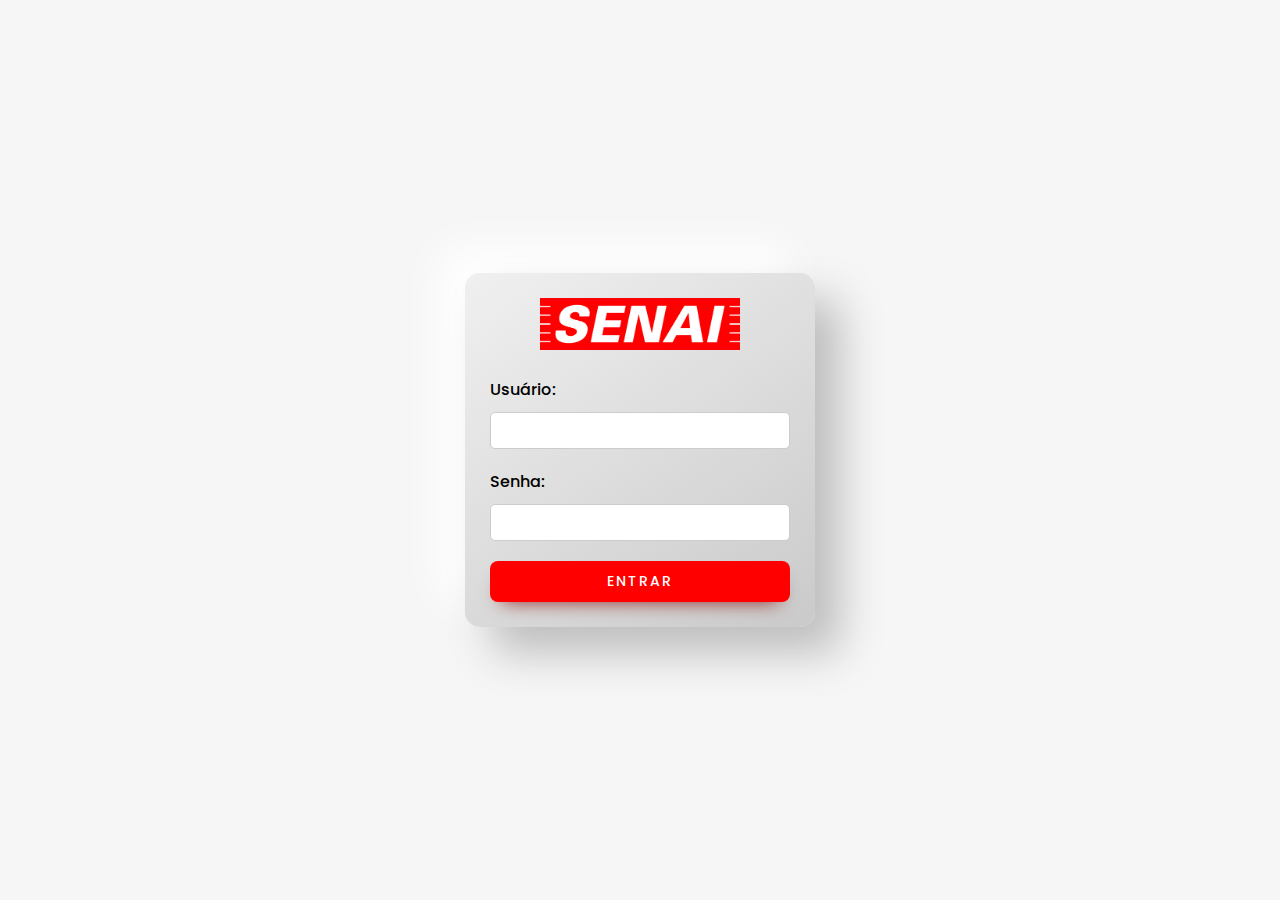
==== index.html @ 1abd08a0 "sending files" ====
<!DOCTYPE html>
<html lang="pt-br">
<head>
    <meta charset="UTF-8">
    <meta name="viewport" content="width=device-width, initial-scale=1.0">
    <title>Tela de Login</title>
    <link rel="stylesheet" href="style.css">
</head>
<body>
    <div class="login-container">
        <img src="img/SENAI_logo.png" alt="Logo" class="logo-login">
        <form id="loginForm">
            <div class="input-group">
                <label for="username">Usuário:</label>
                <input type="text" id="username" name="username" required>
                <span class="error-message" id="usernameError"></span>
            </div>
            <div class="input-group">
                <label for="password">Senha:</label>
                <input type="password" id="password" name="password" required>
                <span class="error-message" id="passwordError"></span>
            </div>
            <button type="submit">Entrar</button>
        </form>
    </div>
    <script src="script.js"></script>
</body>
</html>
---- style.css ----
@import url('https://fonts.googleapis.com/css2?family=Poppins:ital,wght@0,100;0,200;0,300;0,400;0,500;0,600;0,700;0,800;0,900;1,100;1,200;1,300;1,400;1,500;1,600;1,700;1,800;1,900&display=swap');

* {
    margin: 0;
    padding: 0;
    box-sizing: border-box;
}

body {
    font-family: "Poppins", sans-serif;
    font-weight: 500;
    font-style: normal;
    background-color: #f6f6f6;
    display: flex;
    justify-content: center;
    align-items: center;
    height: 100vh;
    margin: 0;
    position: relative;
}

.logo-login {
    width: 200px; 
    height: auto;
    margin-bottom: 20px;
}

.login-container {
    background-color: #e8e7e7;
    padding: 25px;
    border-radius: 15px;
    background: linear-gradient(145deg, #f0f0f0, #cacaca);
    box-shadow: 26px 26px 43px #bebebe, -26px -26px 43px #ffffff;
    width: 350px;
    text-align: center;
}

.input-group {
    margin-bottom: 20px;
    text-align: left;
}

.input-group label {
    display: block;
    margin-bottom: 10px;
}

.input-group input {
    width: 100%;
    padding: 10px;
    border: 1px solid #ccc;
    border-radius: 5px;
    box-sizing: border-box;
}

.error-message {
    color: red;
    font-size: 12px;
    display: none;
}

button {
    font-family: "Poppins", sans-serif;
    font-weight: 500;
    font-style: bold;
    width: 100%;
    background-color: #ff0000;
    color: rgb(255, 255, 255);
    border: none;
    padding: 10px 10px;
    border-radius: 8px;
    text-transform: uppercase;
    cursor: pointer;
    letter-spacing: 2px;
    font-style: bold;
    font-size: 14px;
    box-shadow: 0px 10px 20px -12px #850000;
}

button:hover {
    background-color: #cb0101;
}

/* DEIXAR RESPONSIVO */
/* @media (max-width: 768px) {
    .login-container {
        width: 90vw;
        padding: 20px;
        border-radius: 10px;
        box-shadow: 20px 20px 30px #bebebe, -20px -20px 30px #ffffff;
    }

    .logo-login {
        width: 150px;
        margin-bottom: 15px;
    }

    .input-group label {
        margin-bottom: 8px;
    }

    .input-group input {
        padding: 8px;
    }

    button {
        padding: 10px;
        font-size: 13px;
        box-shadow: 0px 8px 16px -10px #850000;
    }
} */
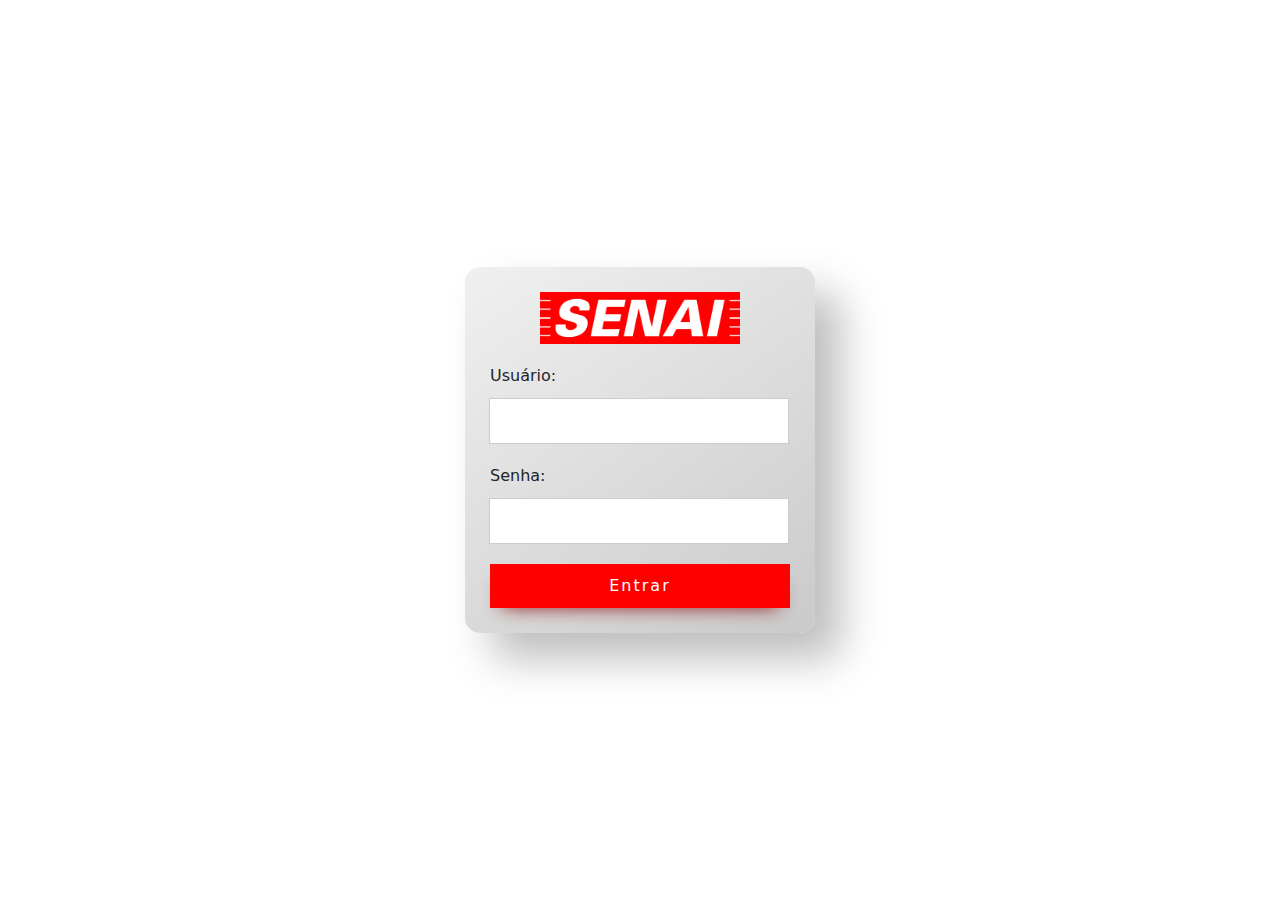
==== commit 2c89a84e: "fix api problmes (solve api url and cors)" ====
--- a/index.html
+++ b/index.html
@@ -1,28 +1,31 @@
 <!DOCTYPE html>
 <html lang="pt-br">
-<head>
-    <meta charset="UTF-8">
-    <meta name="viewport" content="width=device-width, initial-scale=1.0">
+  <head>
+    <meta charset="UTF-8" />
+    <meta name="viewport" content="width=device-width, initial-scale=1.0" />
     <title>Tela de Login</title>
-    <link rel="stylesheet" href="style.css">
-</head>
-<body>
+    <link rel="stylesheet" href="./src/css/font-awesome.min.css" />
+    <link rel="stylesheet" href="./src/css/style.css" />
+    <link rel="stylesheet" href="./src/css/bootstrap.css" />
+  </head>
+  <body>
     <div class="login-container">
-        <img src="img/SENAI_logo.png" alt="Logo" class="logo-login">
-        <form id="loginForm">
-            <div class="input-group">
-                <label for="username">Usuário:</label>
-                <input type="text" id="username" name="username" required>
-                <span class="error-message" id="usernameError"></span>
-            </div>
-            <div class="input-group">
-                <label for="password">Senha:</label>
-                <input type="password" id="password" name="password" required>
-                <span class="error-message" id="passwordError"></span>
-            </div>
-            <button type="submit">Entrar</button>
-        </form>
+      <img src="./src/img/SENAI_logo.png" alt="Logo" class="logo-login" />
+      <form id="loginForm">
+        <div class="input-group">
+          <label for="username">Usuário:</label>
+          <input type="text" id="username" name="username" required />
+          <span class="error-message" id="usernameError"></span>
+        </div>
+        <div class="input-group">
+          <label for="password">Senha:</label>
+          <input type="password" id="password" name="password" required />
+          <span class="error-message" id="passwordError"></span>
+        </div>
+        <button type="submit">Entrar</button>
+      </form>
     </div>
-    <script src="script.js"></script>
-</body>
-</html>+    <div id="notification-area"></div>
+    <script src="./src/js/script.js"></script>
+  </body>
+</html>
--- a/src/css/style.css
+++ b/src/css/style.css
@@ -0,0 +1,190 @@
+@import url("https://fonts.googleapis.com/css2?family=Poppins:ital,wght@0,100;0,200;0,300;0,400;0,500;0,600;0,700;0,800;0,900;1,100;1,200;1,300;1,400;1,500;1,600;1,700;1,800;1,900&display=swap");
+
+* {
+  margin: 0;
+  padding: 0;
+  box-sizing: border-box;
+}
+
+body {
+  font-family: "Poppins", sans-serif;
+  font-weight: 500;
+  font-style: normal;
+  background-color: #f6f6f6;
+  display: flex;
+  justify-content: center;
+  align-items: center;
+  height: 100vh;
+  margin: 0;
+  position: relative;
+}
+
+.logo-login {
+  width: 200px;
+  height: auto;
+  margin-bottom: 20px;
+}
+
+.login-container {
+  background-color: #e8e7e7;
+  padding: 25px;
+  border-radius: 15px;
+  background: linear-gradient(145deg, #f0f0f0, #cacaca);
+  box-shadow: 26px 26px 43px #bebebe, -26px -26px 43px #ffffff;
+  width: 350px;
+  text-align: center;
+}
+
+.input-group {
+  margin-bottom: 20px;
+  text-align: left;
+}
+
+.input-group label {
+  display: block;
+  margin-bottom: 10px;
+}
+
+.input-group input {
+  width: 100%;
+  padding: 10px;
+  border: 1px solid #ccc;
+  border-radius: 5px;
+  box-sizing: border-box;
+}
+
+.error-message {
+  color: red;
+  font-size: 12px;
+  display: none;
+}
+
+button {
+  font-family: "Poppins", sans-serif;
+  font-weight: 500;
+  font-style: bold;
+  width: 100%;
+  background-color: #ff0000;
+  color: rgb(255, 255, 255);
+  border: none;
+  padding: 10px 10px;
+  border-radius: 8px;
+  text-transform: uppercase;
+  cursor: pointer;
+  letter-spacing: 2px;
+  font-style: bold;
+  font-size: 14px;
+  box-shadow: 0px 10px 20px -12px #850000;
+}
+
+button:hover {
+  background-color: #cb0101;
+}
+
+/* DEIXAR RESPONSIVO */
+/* @media (max-width: 768px) {
+    .login-container {
+        width: 90vw;
+        padding: 20px;
+        border-radius: 10px;
+        box-shadow: 20px 20px 30px #bebebe, -20px -20px 30px #ffffff;
+    }
+
+    .logo-login {
+        width: 150px;
+        margin-bottom: 15px;
+    }
+
+    .input-group label {
+        margin-bottom: 8px;
+    }
+
+    .input-group input {
+        padding: 8px;
+    }
+
+    button {
+        padding: 10px;
+        font-size: 13px;
+        box-shadow: 0px 8px 16px -10px #850000;
+    }
+} */
+
+#notification-area {
+  position: fixed;
+  top: 0px;
+  right: 10px;
+  width: 300px;
+  display: none;
+  flex-direction: column;
+}
+
+#notification-area .notification {
+  position: relative;
+  padding-left: 50px;
+  padding-right: 10px;
+  padding-top: 15px;
+  padding-bottom: 15px;
+  background: #111;
+  color: #34495e;
+  font-size: 14px;
+  border-radius: 5px;
+  margin: 5px 0px;
+  opacity: 0;
+  left: 20px;
+  min-height: 6vh !important;
+  animation: showNotification 500ms ease-in-out forwards;
+}
+
+@keyframes showNotification {
+  to {
+    opacity: 1;
+    left: 0px;
+  }
+}
+
+#notification-area .notification-color.success {
+  position: absolute !important;
+  width: 5px !important;
+  height: 100%;
+  top: 0px;
+  left: 0px;
+  border-bottom-left-radius: 5px;
+  border-top-left-radius: 5px;
+  background-color: #2ecc71 !important;
+}
+
+#notification-area .notification-color.danger {
+  position: absolute !important;
+  width: 5px !important;
+  height: 100%;
+  top: 0px;
+  left: 0px;
+  border-bottom-left-radius: 5px;
+  border-top-left-radius: 5px;
+  background-color: #e74c3c !important;
+}
+
+#notification-area .notification.success {
+  background: white;
+  box-shadow: 0 8px 16px 0 rgba(0, 0, 0, 0.2);
+}
+
+#notification-area .notification.danger {
+  background: white;
+  box-shadow: 0 8px 16px 0 rgba(0, 0, 0, 0.2);
+}
+
+#notification-area .notification-icon.success {
+  position: absolute !important;
+  left: 15px;
+  top: 17px;
+  color: #2ecc71 !important;
+}
+
+#notification-area .notification-icon.danger {
+  position: absolute !important;
+  left: 15px;
+  top: 17px;
+  color: #e74c3c !important;
+}
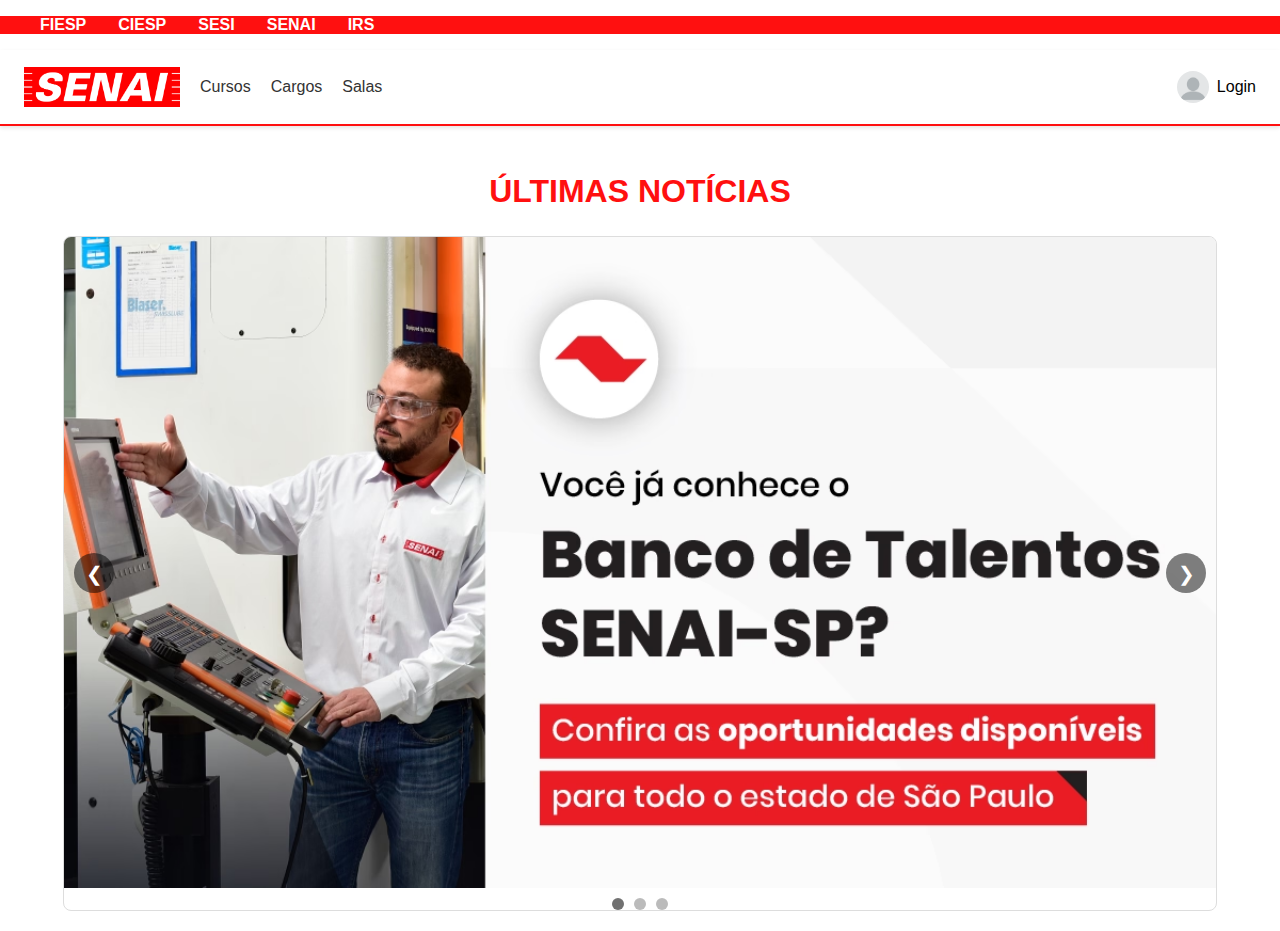
==== commit 3430d5a0: "updating" ====
--- a/index.html
+++ b/index.html
@@ -1,31 +1,74 @@
-<!DOCTYPE html>
-<html lang="pt-br">
-  <head>
-    <meta charset="UTF-8" />
-    <meta name="viewport" content="width=device-width, initial-scale=1.0" />
-    <title>Tela de Login</title>
-    <link rel="stylesheet" href="./src/css/font-awesome.min.css" />
-    <link rel="stylesheet" href="./src/css/style.css" />
-    <link rel="stylesheet" href="./src/css/bootstrap.css" />
-  </head>
-  <body>
-    <div class="login-container">
-      <img src="./src/img/SENAI_logo.png" alt="Logo" class="logo-login" />
-      <form id="loginForm">
-        <div class="input-group">
-          <label for="username">Usuário:</label>
-          <input type="text" id="username" name="username" required />
-          <span class="error-message" id="usernameError"></span>
-        </div>
-        <div class="input-group">
-          <label for="password">Senha:</label>
-          <input type="password" id="password" name="password" required />
-          <span class="error-message" id="passwordError"></span>
-        </div>
-        <button type="submit">Entrar</button>
-      </form>
-    </div>
-    <div id="notification-area"></div>
-    <script src="./src/js/script.js"></script>
-  </body>
-</html>
+<!DOCTYPE html>
+<html lang="pt-BR">
+
+<head>
+    <meta charset="UTF-8">
+    <meta name="viewport" content="width=device-width, initial-scale=1.0">
+    <title>Home</title>
+    <link rel="stylesheet" href="src/css/home.css">
+</head>
+
+<body>
+    <!-- Navbar -->
+    <div style="width: 100vw; background-color: #ff1010;">
+        <ul style="display: flex; flex-direction: row; list-style: none; gap: 32px; margin-left: auto;">
+            <li style="font-weight: bold; color: #ffffff;">FIESP</li>
+            <li style="font-weight: bold; color: #ffffff;">CIESP</li>
+            <li style="font-weight: bold; color: #ffffff;">SESI</li>
+            <li style="font-weight: bold; color: #ffffff;">SENAI</li>
+            <li style="font-weight: bold; color: #ffffff;">IRS</li>
+        </ul>
+    </div>
+    <nav class="navbar">
+        <a href="#" class="logo">
+            <img src="src/img/SENAI_logo.png" alt="Logo">
+        </a>
+
+        <ul class="nav-links">
+            <li><a href="#">Cursos</a></li>
+            <li><a href="#">Cargos</a></li>
+            <li><a href="#">Salas</a></li>
+        </ul>
+
+        <div class="login" style="display: flex; justify-content: center; align-items: center; margin-left: auto;">
+            <img style="width: 32px; height: 32px; border-radius: 100%; margin-right: 8px;"
+                src="src/img/blank-profile-picture-973460_960_720.webp" alt="">
+            <a href="login.html" class="login"><p>Login</p></a>
+        </div>
+    </nav>
+
+    <!-- Últimas Notícias -->
+    <div class="container">
+        <h2>ÚLTIMAS NOTÍCIAS</h2>
+        <div class="carousel">
+            <div class="carousel-images">
+                <div class="carousel-item active">
+                    <a href="https://www.sp.senai.br/noticia/banco-de-talentos-senai-sp-2" target="_blank">
+                        <img src="src/img/noticia1.avif" alt="Notícia 1">
+                    </a>
+                </div>
+                <div class="carousel-item">
+                    <a href="https://www.sp.senai.br/noticia/senai-sp-oferece-cursos-de-drone-para-atender-crescente-demanda-da-industria"
+                        target="_blank">
+                        <img src="src/img/noticia2.avif" alt="Notícia 2">
+                    </a>
+                </div>
+                <div class="carousel-item">
+                    <a href="https://www.sp.senai.br/noticia/senai-sp-abre-90-mil-vagas-para-capacitacao-gratuita-em--tecnologia-da-informacao-em-2024"
+                        target="_blank">
+                        <img src="src/img/noticia3.avif" alt="Notícia 3">
+                    </a>
+                </div>
+            </div>
+            <button class="carousel-control prev" onclick="prevSlide()">&#10094;</button>
+            <button class="carousel-control next" onclick="nextSlide()">&#10095;</button>
+            <div class="carousel-indicators">
+
+            </div>
+        </div>
+    </div>
+
+    <script src="src/js/home.js"></script>
+</body>
+
+</html>--- a/src/css/home.css
+++ b/src/css/home.css
@@ -0,0 +1,125 @@
+body {
+    font-family: Arial, sans-serif;
+    margin: 0;
+    padding: 0;
+    overflow-x:hidden;
+}
+
+.login a {
+    color: unset;
+    text-decoration: none;
+}
+
+.navbar {
+    display: flex;
+    align-items: center;
+    /* background-color: #f8f8f8; */
+    padding: 12px 24px;
+    box-shadow: 0 2px 4px rgba(0, 0, 0, 0.1);
+    border-bottom: 2px solid #ff1010
+}
+
+.navbar .logo img {
+    height: 40px;
+}
+
+.navbar .nav-links {
+    list-style: none;
+    margin: 0;
+    padding: 0;
+    display: flex;
+}
+
+.navbar .logo {
+    display: flex;
+    justify-content: center;
+    align-items: center;
+}
+
+.navbar .nav-links li {
+    margin-left: 20px;
+}
+
+.navbar .nav-links a {
+    text-decoration: none;
+    color: #333;
+}
+
+.container {
+    max-width: 1200px;
+    margin: 0 auto;
+    padding: 20px;
+}
+
+.container h2 {
+    text-align: center;
+    font-size: 32px;
+    color: #ff1010
+}
+
+.carousel {
+    position: relative;
+    width: calc(100vw - 128px);
+    margin: 0 auto; /* Centraliza o carrossel */
+    overflow: hidden;
+    border: 1px solid #ddd; /* Adiciona uma borda ao carrossel */
+    border-radius: 8px; /* Adiciona bordas arredondadas */
+}
+
+.carousel-images {
+    display: flex;
+    transition: transform 0.5s ease-in-out;
+}
+
+.carousel-item {
+    min-width: 100%;
+    box-sizing: border-box;
+}
+
+.carousel-item img {
+    width: 100%;
+    vertical-align: middle;
+}
+
+.carousel-control {
+    position: absolute;
+    top: 50%;
+    width: 40px;
+    height: 40px;
+    background: rgba(0, 0, 0, 0.5);
+    color: #fff;
+    border: none;
+    cursor: pointer;
+    font-size: 20px;
+    line-height: 40px;
+    text-align: center;
+    transform: translateY(-50%);
+    border-radius: 50%; /* Adiciona bordas arredondadas aos botões de controle */
+}
+
+.carousel-control.prev {
+    left: 10px;
+}
+
+.carousel-control.next {
+    right: 10px;
+}
+
+.carousel-indicators {
+    display: flex;
+    justify-content: center;
+    margin-top: 10px;
+}
+
+.carousel-indicator {
+    width: 12px;
+    height: 12px;
+    background-color: #bbb;
+    border-radius: 50%;
+    margin: 0 5px;
+    cursor: pointer;
+}
+
+.carousel-indicator.active {
+    background-color: #717171;
+}
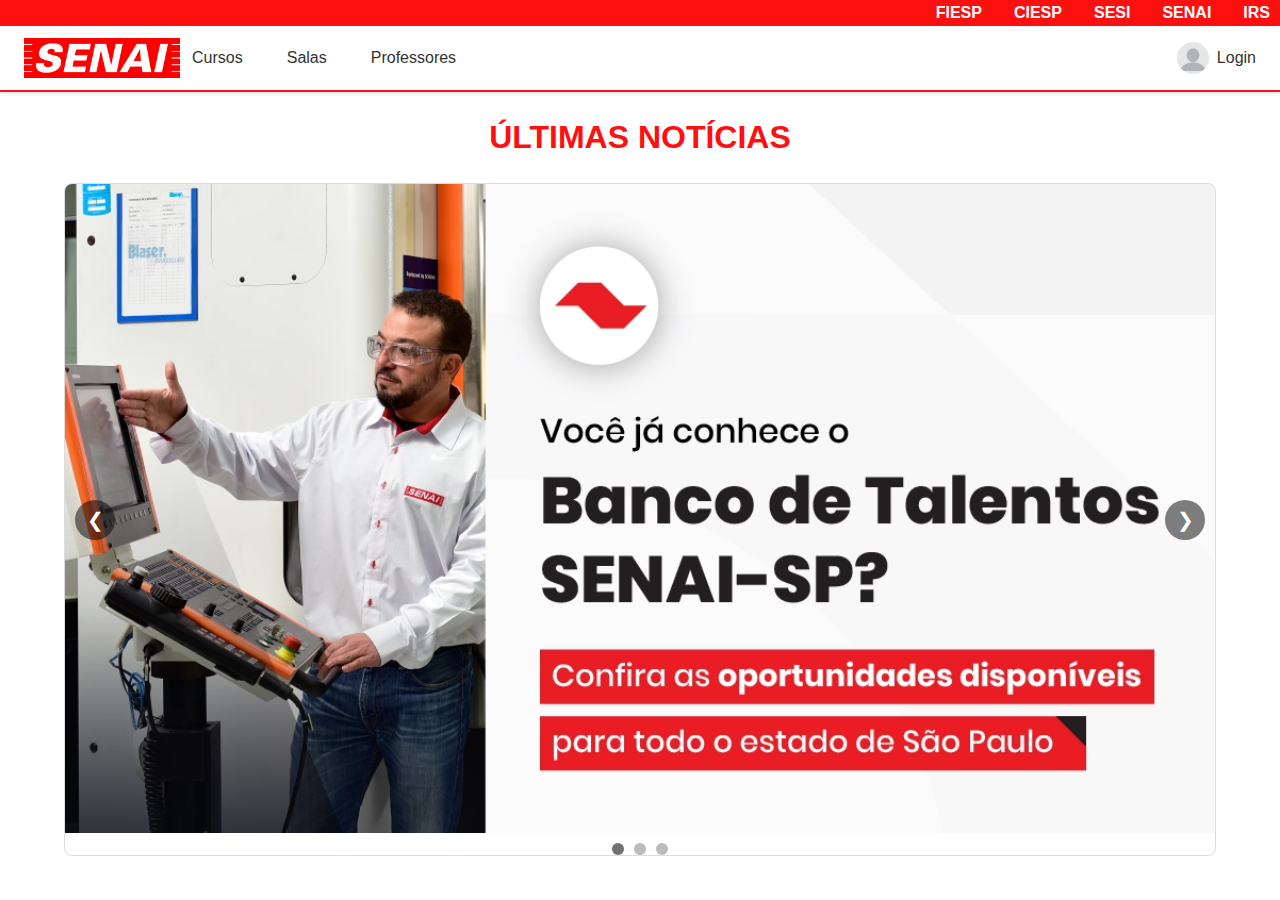
==== commit a8dc937c: "big update" ====
--- a/index.html
+++ b/index.html
@@ -4,71 +4,69 @@
 <head>
     <meta charset="UTF-8">
     <meta name="viewport" content="width=device-width, initial-scale=1.0">
-    <title>Home</title>
+    <title>SENAI</title>
     <link rel="stylesheet" href="src/css/home.css">
+    <link rel="stylesheet" href="src/css/scrollbar.css">
 </head>
 
 <body>
-    <!-- Navbar -->
-    <div style="width: 100vw; background-color: #ff1010;">
-        <ul style="display: flex; flex-direction: row; list-style: none; gap: 32px; margin-left: auto;">
-            <li style="font-weight: bold; color: #ffffff;">FIESP</li>
-            <li style="font-weight: bold; color: #ffffff;">CIESP</li>
-            <li style="font-weight: bold; color: #ffffff;">SESI</li>
-            <li style="font-weight: bold; color: #ffffff;">SENAI</li>
-            <li style="font-weight: bold; color: #ffffff;">IRS</li>
+    <!-- Header Bar -->
+    <div class="header-bar">
+        <ul class="header-links">
+            <li>FIESP</li>
+            <li>CIESP</li>
+            <li>SESI</li>
+            <li>SENAI</li>
+            <li>IRS</li>
         </ul>
     </div>
+
+    <!-- Navbar -->
     <nav class="navbar">
         <a href="#" class="logo">
-            <img src="src/img/SENAI_logo.png" alt="Logo">
+            <img src="src/img/SENAI_logo.png" alt="Logo SENAI">
         </a>
 
         <ul class="nav-links">
             <li><a href="#">Cursos</a></li>
-            <li><a href="#">Cargos</a></li>
             <li><a href="#">Salas</a></li>
+            <li><a href="#">Professores</a></li>
         </ul>
 
-        <div class="login" style="display: flex; justify-content: center; align-items: center; margin-left: auto;">
-            <img style="width: 32px; height: 32px; border-radius: 100%; margin-right: 8px;"
-                src="src/img/blank-profile-picture-973460_960_720.webp" alt="">
-            <a href="login.html" class="login"><p>Login</p></a>
+        <div class="login">
+            <img src="src/img/blank-profile-picture-973460_960_720.webp" alt="Perfil" class="profile-img">
+            <a href="login.html">Login</a>
         </div>
     </nav>
 
     <!-- Últimas Notícias -->
     <div class="container">
         <h2>ÚLTIMAS NOTÍCIAS</h2>
-        <div class="carousel">
+        <div class="carousel" aria-label="Últimas Notícias">
             <div class="carousel-images">
                 <div class="carousel-item active">
                     <a href="https://www.sp.senai.br/noticia/banco-de-talentos-senai-sp-2" target="_blank">
-                        <img src="src/img/noticia1.avif" alt="Notícia 1">
+                        <img src="src/img/noticia1.avif" alt="Banco de Talentos SENAI-SP">
                     </a>
                 </div>
                 <div class="carousel-item">
-                    <a href="https://www.sp.senai.br/noticia/senai-sp-oferece-cursos-de-drone-para-atender-crescente-demanda-da-industria"
-                        target="_blank">
-                        <img src="src/img/noticia2.avif" alt="Notícia 2">
+                    <a href="https://www.sp.senai.br/noticia/senai-sp-oferece-cursos-de-drone-para-atender-crescente-demanda-da-industria" target="_blank">
+                        <img src="src/img/noticia2.avif" alt="Cursos de drone SENAI-SP">
                     </a>
                 </div>
                 <div class="carousel-item">
-                    <a href="https://www.sp.senai.br/noticia/senai-sp-abre-90-mil-vagas-para-capacitacao-gratuita-em--tecnologia-da-informacao-em-2024"
-                        target="_blank">
-                        <img src="src/img/noticia3.avif" alt="Notícia 3">
+                    <a href="https://www.sp.senai.br/noticia/senai-sp-abre-90-mil-vagas-para-capacitacao-gratuita-em--tecnologia-da-informacao-em-2024" target="_blank">
+                        <img src="src/img/noticia3.avif" alt="Capacitação gratuita em tecnologia SENAI-SP 2024">
                     </a>
                 </div>
             </div>
-            <button class="carousel-control prev" onclick="prevSlide()">&#10094;</button>
-            <button class="carousel-control next" onclick="nextSlide()">&#10095;</button>
-            <div class="carousel-indicators">
-
-            </div>
+            <button class="carousel-control prev" aria-label="Slide anterior" onclick="prevSlide()">&#10094;</button>
+            <button class="carousel-control next" aria-label="Próximo slide" onclick="nextSlide()">&#10095;</button>
+            <div class="carousel-indicators" aria-label="Indicadores de slide"></div>
         </div>
     </div>
 
     <script src="src/js/home.js"></script>
 </body>
 
-</html>+</html>
--- a/src/css/home.css
+++ b/src/css/home.css
@@ -1,50 +1,105 @@
+/* Reset básico */
+*,
+*::before,
+*::after {
+    box-sizing: border-box;
+    margin: 0;
+    padding: 0;
+}
+
+body, h1, h2, h3, p, ul {
+    margin: 0;
+    padding: 0;
+}
+
+ul {
+    list-style: none;
+}
+
+a {
+    text-decoration: none;
+    color: inherit;
+}
+
 body {
     font-family: Arial, sans-serif;
+    line-height: 1.6;
+    color: #333;
+    overflow-x: hidden;
+}
+
+/* Header Bar */
+.header-bar {
+    background-color: #ff1010;
+}
+
+.header-links {
+    display: flex;
+    flex-direction: row;
+    list-style: none;
+    gap: 32px;
+    padding: 0 10px;
+    justify-content: end;
+}
+
+.header-links li {
+    font-weight: bold;
+    color: #ffffff;
+}
+
+/* Navbar */
+.navbar {
+    display: flex;
+    align-items: center;
+    padding: 12px 24px;
+    box-shadow: 0 2px 4px rgba(0, 0, 0, 0.1);
+    border-bottom: 2px solid #ff1010;
+    background-color: #fff;
+}
+
+.navbar .logo {
+    display: flex;
+    justify-content: center;
+    align-items: center;
+}
+
+.navbar .logo img {
+    height: 40px;
+}
+
+.navbar .nav-links {
+    list-style: none;
+    display: flex;
+    gap: 20px;
     margin: 0;
     padding: 0;
-    overflow-x:hidden;
-}
-
-.login a {
-    color: unset;
-    text-decoration: none;
-}
-
-.navbar {
-    display: flex;
-    align-items: center;
-    /* background-color: #f8f8f8; */
-    padding: 12px 24px;
-    box-shadow: 0 2px 4px rgba(0, 0, 0, 0.1);
-    border-bottom: 2px solid #ff1010
-}
-
-.navbar .logo img {
-    height: 40px;
-}
-
-.navbar .nav-links {
-    list-style: none;
-    margin: 0;
-    padding: 0;
-    display: flex;
-}
-
-.navbar .logo {
+}
+
+.navbar .nav-links a {
+    color: #333;
+    padding: 8px 12px;
+    transition: color 0.3s ease;
+}
+
+.navbar .nav-links a:hover {
+    color: #ff1010;
+}
+
+.account-info, .login {
     display: flex;
     justify-content: center;
     align-items: center;
-}
-
-.navbar .nav-links li {
-    margin-left: 20px;
-}
-
-.navbar .nav-links a {
-    text-decoration: none;
-    color: #333;
-}
-
+    margin-left: auto;
+}
+
+.profile-img {
+    width: 32px;
+    height: 32px;
+    border-radius: 50%;
+    margin-right: 8px;
+}
+
+/* Container principal */
 .container {
     max-width: 1200px;
     margin: 0 auto;
@@ -54,16 +109,118 @@
 .container h2 {
     text-align: center;
     font-size: 32px;
-    color: #ff1010
-}
-
+    color: #ff1010;
+    margin-bottom: 20px;
+}
+
+.welcome-text {
+    text-align: center;
+    margin-top: 4px;
+    margin-bottom: 32px;
+}
+
+/* Estilo dos cartões de seleção */
+.selection-list {
+    display: grid;
+    grid-template-columns: repeat(3, 1fr); /* Três colunas */
+    gap: 32px;
+    max-width: 100%;
+    padding: 0;
+    margin: 0 auto; /* Centraliza a lista */
+}
+
+.selection-item {
+    display: flex;
+    flex-direction: column;
+    align-items: center;
+    text-align: center;
+    border-radius: 12px;
+    padding: 16px;
+    background: linear-gradient(145deg, #ffffff, #f3f3f3);
+    box-shadow: 10px 10px 20px #cbcbcb, -10px -10px 20px #ffffff;
+    transition: transform 0.3s ease, box-shadow 0.3s ease;
+}
+
+.selection-item:hover {
+    transform: translateY(-8px); /* Eleva o cartão ao passar o mouse */
+    box-shadow: 15px 15px 30px #cbcbcb, -15px -15px 30px #ffffff;
+}
+
+.selection-img {
+    width: 100%;
+    height: 200px;
+    object-fit: cover;
+    border-radius: 12px;
+    margin-bottom: 16px;
+}
+
+.selection-item h3 {
+    font-size: 24px;
+    color: #333;
+    margin-bottom: 12px;
+    transition: color 0.3s ease;
+}
+
+.selection-item p {
+    font-size: 16px;
+    color: #666;
+    line-height: 1.5;
+    margin-top: 0;
+    margin-bottom: 16px;
+}
+
+.selection-item:hover h3 {
+    color: #ff1010; /* Muda a cor do título ao passar o mouse */
+}
+
+.selection-item:hover p {
+    color: #333; /* Muda a cor da descrição ao passar o mouse */
+}
+
+/* Adicionando um efeito de foco */
+.selection-item:focus-within {
+    box-shadow: 0 0 0 4px #ff1010;
+}
+
+/* Responsividade */
+@media (max-width: 1024px) {
+    .selection-list {
+        grid-template-columns: 1fr 1fr; /* Dois cartões lado a lado */
+    }
+}
+
+@media (max-width: 768px) {
+    .selection-list {
+        grid-template-columns: 1fr; /* Um cartão por linha em telas pequenas */
+    }
+
+    .selection-item {
+        margin-bottom: 20px;
+    }
+
+    .selection-img {
+        height: 150px;
+    }
+
+    .selection-item h3 {
+        font-size: 22px;
+    }
+
+    .selection-item p {
+        font-size: 14px;
+    }
+}
+
+
+/* Carousel */
 .carousel {
     position: relative;
     width: calc(100vw - 128px);
-    margin: 0 auto; /* Centraliza o carrossel */
+    margin: 0 auto;
     overflow: hidden;
-    border: 1px solid #ddd; /* Adiciona uma borda ao carrossel */
-    border-radius: 8px; /* Adiciona bordas arredondadas */
+    border: 1px solid #ddd;
+    border-radius: 8px;
+    background-color: #fff;
 }
 
 .carousel-images {
@@ -78,6 +235,7 @@
 
 .carousel-item img {
     width: 100%;
+    height: auto;
     vertical-align: middle;
 }
 
@@ -94,7 +252,12 @@
     line-height: 40px;
     text-align: center;
     transform: translateY(-50%);
-    border-radius: 50%; /* Adiciona bordas arredondadas aos botões de controle */
+    border-radius: 50%;
+    transition: background 0.3s ease;
+}
+
+.carousel-control:hover {
+    background: rgba(0, 0, 0, 0.7);
 }
 
 .carousel-control.prev {
@@ -118,8 +281,73 @@
     border-radius: 50%;
     margin: 0 5px;
     cursor: pointer;
-}
-
-.carousel-indicator.active {
+    transition: background-color 0.3s ease;
+}
+
+.carousel-indicator.active,
+.carousel-indicator:hover {
     background-color: #717171;
 }
+
+/* Responsividade */
+@media (max-width: 1024px) {
+    .carousel {
+        width: calc(100vw - 64px);
+    }
+
+    .container h2 {
+        font-size: 28px;
+    }
+}
+
+@media (max-width: 768px) {
+    .carousel {
+        width: 100%;
+        border-radius: 0;
+    }
+
+    .carousel-control {
+        width: 30px;
+        height: 30px;
+        font-size: 16px;
+    }
+
+    .carousel-indicator {
+        width: 10px;
+        height: 10px;
+    }
+
+    .selection-list {
+        grid-template-columns: 1fr;
+    }
+}
+
+@media (max-width: 480px) {
+    .navbar .nav-links {
+        display: none; /* Esconder links na navbar em telas muito pequenas */
+    }
+
+    .navbar .logo img {
+        height: 32px;
+    }
+
+    .container {
+        padding: 10px;
+    }
+
+    .carousel {
+        width: 100%;
+        border-radius: 0;
+    }
+
+    .carousel-control {
+        width: 24px;
+        height: 24px;
+        font-size: 14px;
+    }
+
+    .carousel-indicator {
+        width: 8px;
+        height: 8px;
+    }
+}
--- a/src/css/scrollbar.css
+++ b/src/css/scrollbar.css
@@ -0,0 +1,20 @@
+/* custom scrollbar */
+/* Estilização da scrollbar */
+::-webkit-scrollbar {
+    width: 15px; /* Reduz a largura da scrollbar para um tamanho mais elegante */
+}
+
+::-webkit-scrollbar-track {
+    background-color: transparent; /* Fundo do trilho da scrollbar */
+    border-radius: 10px; /* Borda arredondada para o trilho */
+}
+
+::-webkit-scrollbar-thumb {
+    background-color: #ff1010; /* Cor do polegar (barra de rolagem) */
+    border-radius: 10px; /* Borda arredondada para o polegar */
+    border: 4px solid #fff; /* Borda branca ao redor do polegar para um efeito de destaque */
+}
+
+::-webkit-scrollbar-thumb:hover {
+    background-color: #a10505; /* Cor do polegar quando está em hover */
+}
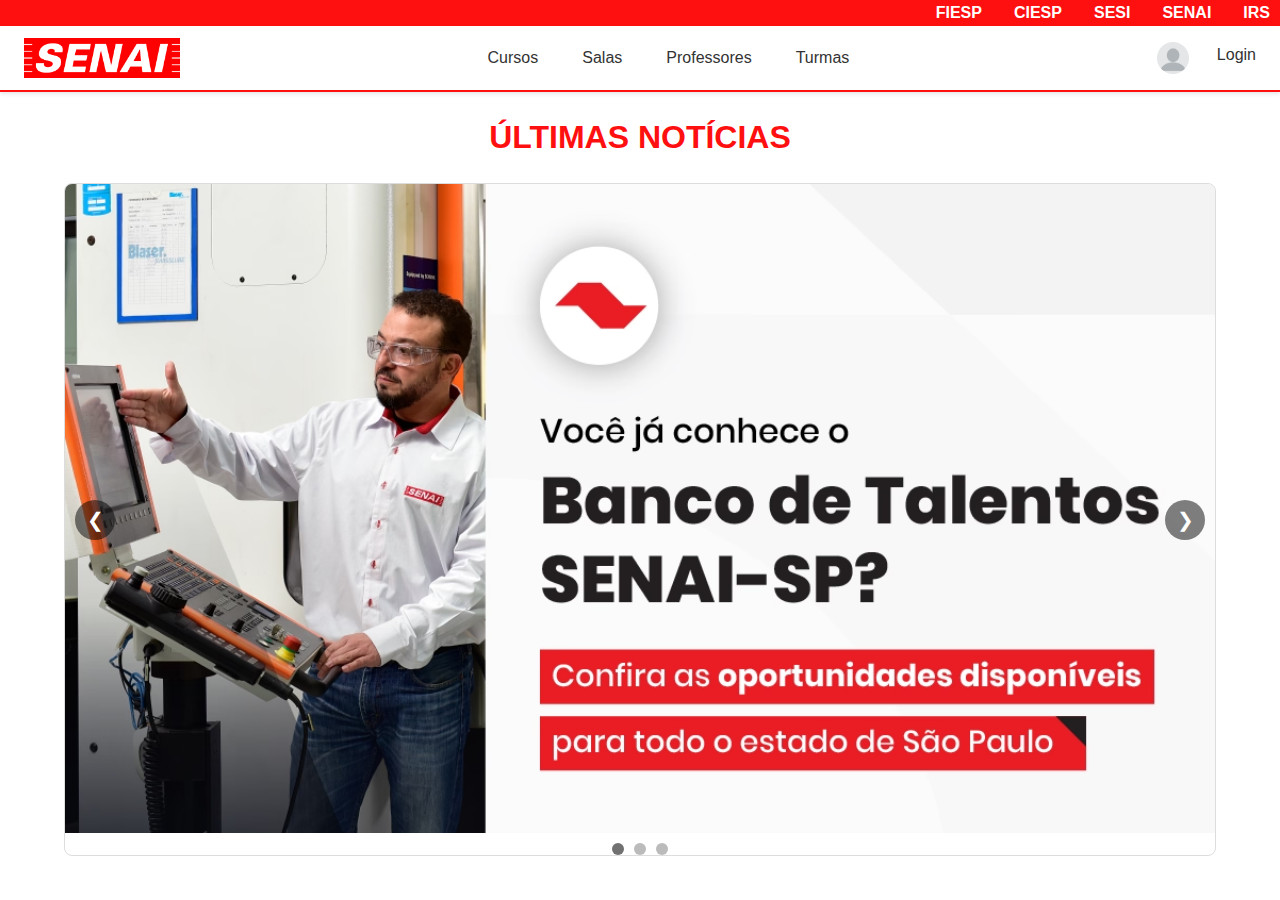
==== commit c3436209: "update" ====
--- a/index.html
+++ b/index.html
@@ -5,8 +5,12 @@
     <meta charset="UTF-8">
     <meta name="viewport" content="width=device-width, initial-scale=1.0">
     <title>SENAI</title>
+    <script src="./src/js/notify.js"></script>
     <link rel="stylesheet" href="src/css/home.css">
     <link rel="stylesheet" href="src/css/scrollbar.css">
+    <link rel="stylesheet" href="src/css/notify.css">
+    <link rel="stylesheet" href="src/css/header.css">
+    <link rel="stylesheet" href="src/css/breadcrumb.css">
 </head>
 
 <body>
@@ -28,14 +32,14 @@
         </a>
 
         <ul class="nav-links">
-            <li><a href="#">Cursos</a></li>
-            <li><a href="#">Salas</a></li>
-            <li><a href="#">Professores</a></li>
+            <li><a href="cursos.html">Cursos</a></li>
+            <li><a href="salas.html">Salas</a></li>
+            <li><a href="professores.html">Professores</a></li>
+            <li><a href="turmas.html">Turmas</a></li>
         </ul>
 
-        <div class="login">
-            <img src="src/img/blank-profile-picture-973460_960_720.webp" alt="Perfil" class="profile-img">
-            <a href="login.html">Login</a>
+        <div class="user-account">
+            <!-- O conteúdo será atualizado dinamicamente pelo JavaScript -->
         </div>
     </nav>
 
@@ -66,6 +70,7 @@
         </div>
     </div>
 
+    <div id="notification-area"></div>
     <script src="src/js/home.js"></script>
 </body>
 
--- a/src/css/home.css
+++ b/src/css/home.css
@@ -1,7 +1,5 @@
-/* Reset básico */
-*,
-*::before,
-*::after {
+
+*{
     box-sizing: border-box;
     margin: 0;
     padding: 0;
@@ -26,77 +24,6 @@
     line-height: 1.6;
     color: #333;
     overflow-x: hidden;
-}
-
-/* Header Bar */
-.header-bar {
-    background-color: #ff1010;
-}
-
-.header-links {
-    display: flex;
-    flex-direction: row;
-    list-style: none;
-    gap: 32px;
-    padding: 0 10px;
-    justify-content: end;
-}
-
-.header-links li {
-    font-weight: bold;
-    color: #ffffff;
-}
-
-/* Navbar */
-.navbar {
-    display: flex;
-    align-items: center;
-    padding: 12px 24px;
-    box-shadow: 0 2px 4px rgba(0, 0, 0, 0.1);
-    border-bottom: 2px solid #ff1010;
-    background-color: #fff;
-}
-
-.navbar .logo {
-    display: flex;
-    justify-content: center;
-    align-items: center;
-}
-
-.navbar .logo img {
-    height: 40px;
-}
-
-.navbar .nav-links {
-    list-style: none;
-    display: flex;
-    gap: 20px;
-    margin: 0;
-    padding: 0;
-}
-
-.navbar .nav-links a {
-    color: #333;
-    padding: 8px 12px;
-    transition: color 0.3s ease;
-}
-
-.navbar .nav-links a:hover {
-    color: #ff1010;
-}
-
-.account-info, .login {
-    display: flex;
-    justify-content: center;
-    align-items: center;
-    margin-left: auto;
-}
-
-.profile-img {
-    width: 32px;
-    height: 32px;
-    border-radius: 50%;
-    margin-right: 8px;
 }
 
 /* Container principal */
--- a/src/css/notify.css
+++ b/src/css/notify.css
@@ -0,0 +1,78 @@
+#notification-area {
+    position: fixed;
+    top: 0px;
+    right: 10px;
+    width: 300px;
+    display: none;
+    flex-direction: column;
+}
+
+#notification-area .notification {
+    position: relative;
+    padding-left: 50px;
+    padding-right: 10px;
+    padding-top: 15px;
+    padding-bottom: 15px;
+    background: #111;
+    color: #34495e;
+    font-size: 14px;
+    border-radius: 5px;
+    margin: 5px 0px;
+    opacity: 0;
+    left: 20px;
+    min-height: 6vh !important;
+    animation: showNotification 500ms ease-in-out forwards;
+}
+
+@keyframes showNotification {
+    to {
+        opacity: 1;
+        left: 0px;
+    }
+}
+
+#notification-area .notification-color.success {
+    position: absolute !important;
+    width: 5px !important;
+    height: 100%;
+    top: 0px;
+    left: 0px;
+    border-bottom-left-radius: 5px;
+    border-top-left-radius: 5px;
+    background-color: #2ecc71 !important;
+}
+
+#notification-area .notification-color.danger {
+    position: absolute !important;
+    width: 5px !important;
+    height: 100%;
+    top: 0px;
+    left: 0px;
+    border-bottom-left-radius: 5px;
+    border-top-left-radius: 5px;
+    background-color: #e74c3c !important;
+}
+
+#notification-area .notification.success {
+    background: white;
+    box-shadow: 0 8px 16px 0 rgba(0, 0, 0, 0.2);
+}
+
+#notification-area .notification.danger {
+    background: white;
+    box-shadow: 0 8px 16px 0 rgba(0, 0, 0, 0.2);
+}
+
+#notification-area .notification-icon.success {
+    position: absolute !important;
+    left: 15px;
+    top: 17px;
+    color: #2ecc71 !important;
+}
+
+#notification-area .notification-icon.danger {
+    position: absolute !important;
+    left: 15px;
+    top: 17px;
+    color: #e74c3c !important;
+}--- a/src/css/header.css
+++ b/src/css/header.css
@@ -0,0 +1,86 @@
+/* Header Bar */
+.header-bar {
+    background-color: #ff1010;
+}
+
+.header-links {
+    display: flex;
+    flex-direction: row;
+    list-style: none;
+    gap: 32px;
+    padding: 0 10px;
+    justify-content: end;
+}
+
+.header-links li {
+    font-weight: bold;
+    color: #ffffff;
+}
+
+/* Navbar */
+.navbar {
+    display: flex;
+    align-items: center;
+    padding: 12px 24px;
+    box-shadow: 0 2px 4px rgba(0, 0, 0, 0.1);
+    border-bottom: 2px solid #ff1010;
+    background-color: #fff;
+    justify-content: space-between;
+}
+
+.navbar .left {
+    display: flex;
+    flex-direction: row;
+    justify-content: center;
+    align-items: center;
+}
+
+.navbar .logo {
+    display: flex;
+    justify-content: center;
+    align-items: center;
+}
+
+.navbar .logo img {
+    height: 40px;
+}
+
+.navbar .nav-links {
+    list-style: none;
+    display: flex;
+    gap: 20px;
+    margin: 0;
+    padding: 0;
+}
+
+.navbar .nav-links a {
+    color: #333;
+    padding: 8px 12px;
+    transition: color 0.3s ease;
+}
+
+.navbar .nav-links a:hover {
+    color: #ff1010;
+}
+
+.account-info {
+    display: flex;
+    justify-content: center;
+    align-items: center;
+    margin-left: auto;
+}
+
+.profile-img {
+    width: 32px;
+    height: 32px;
+    border-radius: 50%;
+    margin-right: 8px;
+}
+
+.user-account{
+    list-style: none;
+    display: flex;
+    gap: 20px;
+    margin: 0;
+    padding: 0;
+}
--- a/src/css/breadcrumb.css
+++ b/src/css/breadcrumb.css
@@ -0,0 +1,20 @@
+/* Breadcrumb */
+.breadcrumb {
+    padding: 10px 24px;
+    font-size: 14px;
+    color: #666;
+}
+
+.breadcrumb a {
+    color: #ff1010;
+    text-decoration: none;
+    transition: color 0.3s ease;
+}
+
+.breadcrumb a:hover {
+    color: #e00d0d;
+}
+
+.breadcrumb span {
+    color: #333;
+}
